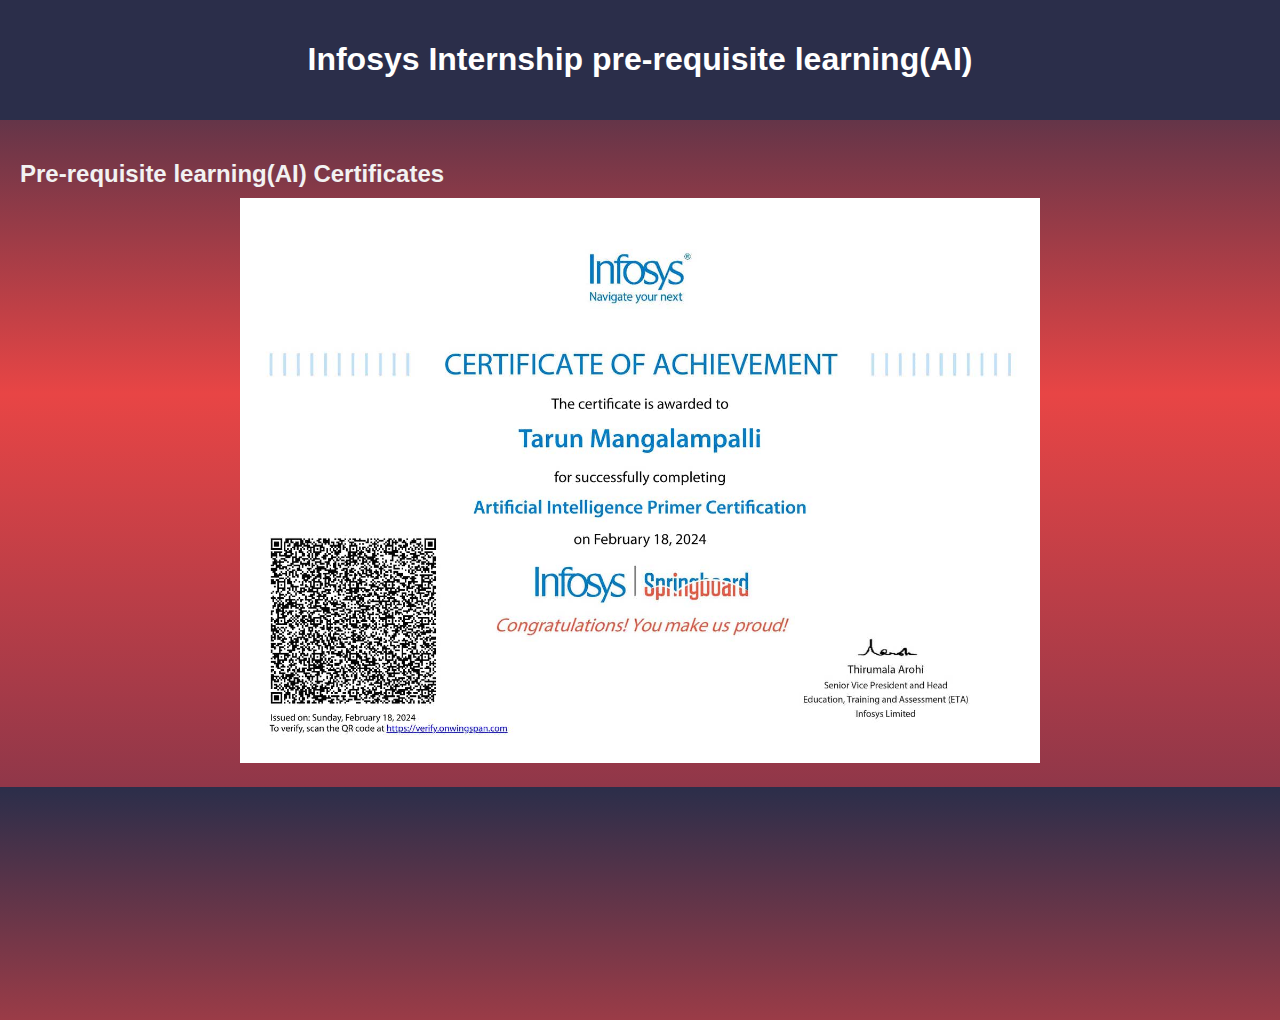
==== index.html @ 135b7790 "All Updated" ====
<!DOCTYPE html>
<html lang="en">
<head>
  <meta charset="UTF-8">
  <meta name="viewport" content="width=device-width, initial-scale=1.0">
  <title>Certificate Showcase</title>
  <link rel="stylesheet" href="styles.css">
</head>
<body>
  <header>
    <h1>Infosys Internship pre-requisite learning(AI)</h1>
    
  </header>
  <div class="confetti">
    <div class="confetti-piece"></div>
    <div class="confetti-piece"></div>
    <div class="confetti-piece"></div>
    <div class="confetti-piece"></div>
    <div class="confetti-piece"></div>
    <div class="confetti-piece"></div>
    <div class="confetti-piece"></div>
    <div class="confetti-piece"></div>
    <div class="confetti-piece"></div>
    <div class="confetti-piece"></div>
    <div class="confetti-piece"></div>
    <div class="confetti-piece"></div>
    <div class="confetti-piece"></div>
</div>
  <main>

    <section id="academic">
      <h2 id="pre">Pre-requisite learning(AI) Certificates</h2>
      <div class="slideshow-container">
        <div class="mySlides fade">
          <img src="/img/main.jpg" style="width:100%">
        </div>
        <div class="mySlides fade">
          <img src="/img/ai.jpg" style="width:100%">
        </div>
        <div class="mySlides fade"><img src="/img/cv.jpg" style="width:100%"></div>
        <div class="mySlides fade"><img src="/img/dl.jpg" style="width:100%"></div>
        <div class="mySlides fade"><img src="/img/ds.jpg" style="width:100%"></div>
        <div class="mySlides fade"><img src="/img/nlp.jpg" style="width:100%"></div>
        <div class="mySlides fade"><img src="/img/rpa.jpg" style="width:100%"></div>
        <div class="mySlides fade"><img src="/img/scrum.jpg" style="width:100%"></div>
        <div class="mySlides fade"><img src="/img/email.jpg" style="width:100%"></div>
        <div class="mySlides fade"><img src="/img/presentation.jpg" style="width:100%"></div>
        <div class="mySlides fade"><img src="/img/time.jpg" style="width:100%"></div>
        <!-- Add more academic certificates here -->
      </div>
    </section>
    <!-- Add more sections for other categories of certificates -->
  </main>

  <script src="script.js"></script>
</body>
</html>
---- styles.css ----
/* Add your CSS styles here */

body {
    font-family: Arial, sans-serif;
    background-color: #f4f4f4;
    margin: 0;
    padding: 0;
    background-image: linear-gradient(#2B2E4A,#E84545,#903749);
  }
  #pre{
    color:#f2f2f2;
  }
  header {
    text-align: center;
    padding: 20px 0;
    background-image: linear-gradient(#2B2E4A);
    color: #fff;
  }
  
  main {
    padding: 20px;
  }
  
  h2 {
    margin-bottom: 10px;
  }
  
  /* Slideshow styles */
  .slideshow-container {
    max-width: 800px;
    position: relative;
    margin: auto;
  }
  
  .mySlides {
    display: none;
    max-width: 100%;
  }
  
  .fade {
    animation-name: fade;
    animation-duration: 1.5s;
  }
  
  @keyframes fade {
    from {opacity: .4} 
    to {opacity: 1}
  }
  
  /* Controls for the slideshow */
  .prev, .next {
    cursor: pointer;
    position: absolute;
    top: 50%;
    width: auto;
    padding: 16px;
    margin-top: -22px;
    color: white;
    font-weight: bold;
    font-size: 20px;
    transition: 0.6s ease;
    border-radius: 0 3px 3px 0;
    user-select: none;
  }
  
  .next {
    right: 0;
    border-radius: 3px 0 0 3px;
  }
  
  .prev:hover, .next:hover {
    background-color: rgba(0, 0, 0, 0.8);
  }
  
  /* Caption text */
  .text {
    color: #f2f2f2;
    font-size: 15px;
    padding: 8px 12px;
    position: absolute;
    bottom: 8px;
    width: 100%;
    text-align: center;
  }
  
  /* Number text (1/3 etc) */
  .numbertext {
    color: #f2f2f2;
    font-size: 12px;
    padding: 8px 12px;
    position: absolute;
    top: 0;
  }
  
  /* The dots/bullets/indicators */
  .dot {
    cursor: pointer;
    height: 15px;
    width: 15px;
    margin: 0 2px;
    background-color: #bbb;
    border-radius: 50%;
    display: inline-block;
    transition: background-color 0.6s ease;
  }
  
  .active, .dot:hover {
    background-color: #717171;
  }
  .confetti {
    display: flex;
    justify-content: center;
    align-items: center;
    position: absolute;
    width: 100%;
    height: 100%;
    overflow: hidden;
    z-index: 1000;
}
.confetti-piece {
    position: absolute;
    width: 10px;
    height: 30px;
    background: #ffd300;
    top: 0;
    opacity: 0;
}
.confetti-piece:nth-child(1) {
    left: 7%;
    -webkit-transform: rotate(-40deg);
    -webkit-animation: makeItRain 1000ms infinite ease-out;
    -webkit-animation-delay: 182ms;
    -webkit-animation-duration: 1116ms;
}
.confetti-piece:nth-child(2) {
    left: 14%;
    -webkit-transform: rotate(4deg);
    -webkit-animation: makeItRain 1000ms infinite ease-out;
    -webkit-animation-delay: 161ms;
    -webkit-animation-duration: 1076ms;
}
.confetti-piece:nth-child(3) {
    left: 21%;
    -webkit-transform: rotate(-51deg);
    -webkit-animation: makeItRain 1000ms infinite ease-out;
    -webkit-animation-delay: 481ms;
    -webkit-animation-duration: 1103ms;
}
.confetti-piece:nth-child(4) {
    left: 28%;
    -webkit-transform: rotate(61deg);
    -webkit-animation: makeItRain 1000ms infinite ease-out;
    -webkit-animation-delay: 334ms;
    -webkit-animation-duration: 708ms;
}
.confetti-piece:nth-child(5) {
    left: 35%;
    -webkit-transform: rotate(-52deg);
    -webkit-animation: makeItRain 1000ms infinite ease-out;
    -webkit-animation-delay: 302ms;
    -webkit-animation-duration: 776ms;
}
.confetti-piece:nth-child(6) {
    left: 42%;
    -webkit-transform: rotate(38deg);
    -webkit-animation: makeItRain 1000ms infinite ease-out;
    -webkit-animation-delay: 180ms;
    -webkit-animation-duration: 1168ms;
}
.confetti-piece:nth-child(7) {
    left: 49%;
    -webkit-transform: rotate(11deg);
    -webkit-animation: makeItRain 1000ms infinite ease-out;
    -webkit-animation-delay: 395ms;
    -webkit-animation-duration: 1200ms;
}
.confetti-piece:nth-child(8) {
    left: 56%;
    -webkit-transform: rotate(49deg);
    -webkit-animation: makeItRain 1000ms infinite ease-out;
    -webkit-animation-delay: 14ms;
    -webkit-animation-duration: 887ms;
}
.confetti-piece:nth-child(9) {
    left: 63%;
    -webkit-transform: rotate(-72deg);
    -webkit-animation: makeItRain 1000ms infinite ease-out;
    -webkit-animation-delay: 149ms;
    -webkit-animation-duration: 805ms;
}
.confetti-piece:nth-child(10) {
    left: 70%;
    -webkit-transform: rotate(10deg);
    -webkit-animation: makeItRain 1000ms infinite ease-out;
    -webkit-animation-delay: 351ms;
    -webkit-animation-duration: 1059ms;
}
.confetti-piece:nth-child(11) {
    left: 77%;
    -webkit-transform: rotate(4deg);
    -webkit-animation: makeItRain 1000ms infinite ease-out;
    -webkit-animation-delay: 307ms;
    -webkit-animation-duration: 1132ms;
}
.confetti-piece:nth-child(12) {
    left: 84%;
    -webkit-transform: rotate(42deg);
    -webkit-animation: makeItRain 1000ms infinite ease-out;
    -webkit-animation-delay: 464ms;
    -webkit-animation-duration: 776ms;
}
.confetti-piece:nth-child(13) {
    left: 91%;
    -webkit-transform: rotate(-72deg);
    -webkit-animation: makeItRain 1000ms infinite ease-out;
    -webkit-animation-delay: 429ms;
    -webkit-animation-duration: 818ms;
}
.confetti-piece:nth-child(odd) {
    background: #7431e8;
}
.confetti-piece:nth-child(even) {
    z-index: 1;
}
.confetti-piece:nth-child(4n) {
    width: 5px;
    height: 12px;
    -webkit-animation-duration: 2000ms;
}
.confetti-piece:nth-child(3n) {
    width: 3px;
    height: 10px;
    -webkit-animation-duration: 2500ms;
    -webkit-animation-delay: 1000ms;
}
.confetti-piece:nth-child(4n-7) {
  background: red;
}
@-webkit-keyframes makeItRain {
    from {opacity: 0;}
    50% {opacity: 1;}
    to {-webkit-transform: translateY(350px);}
}
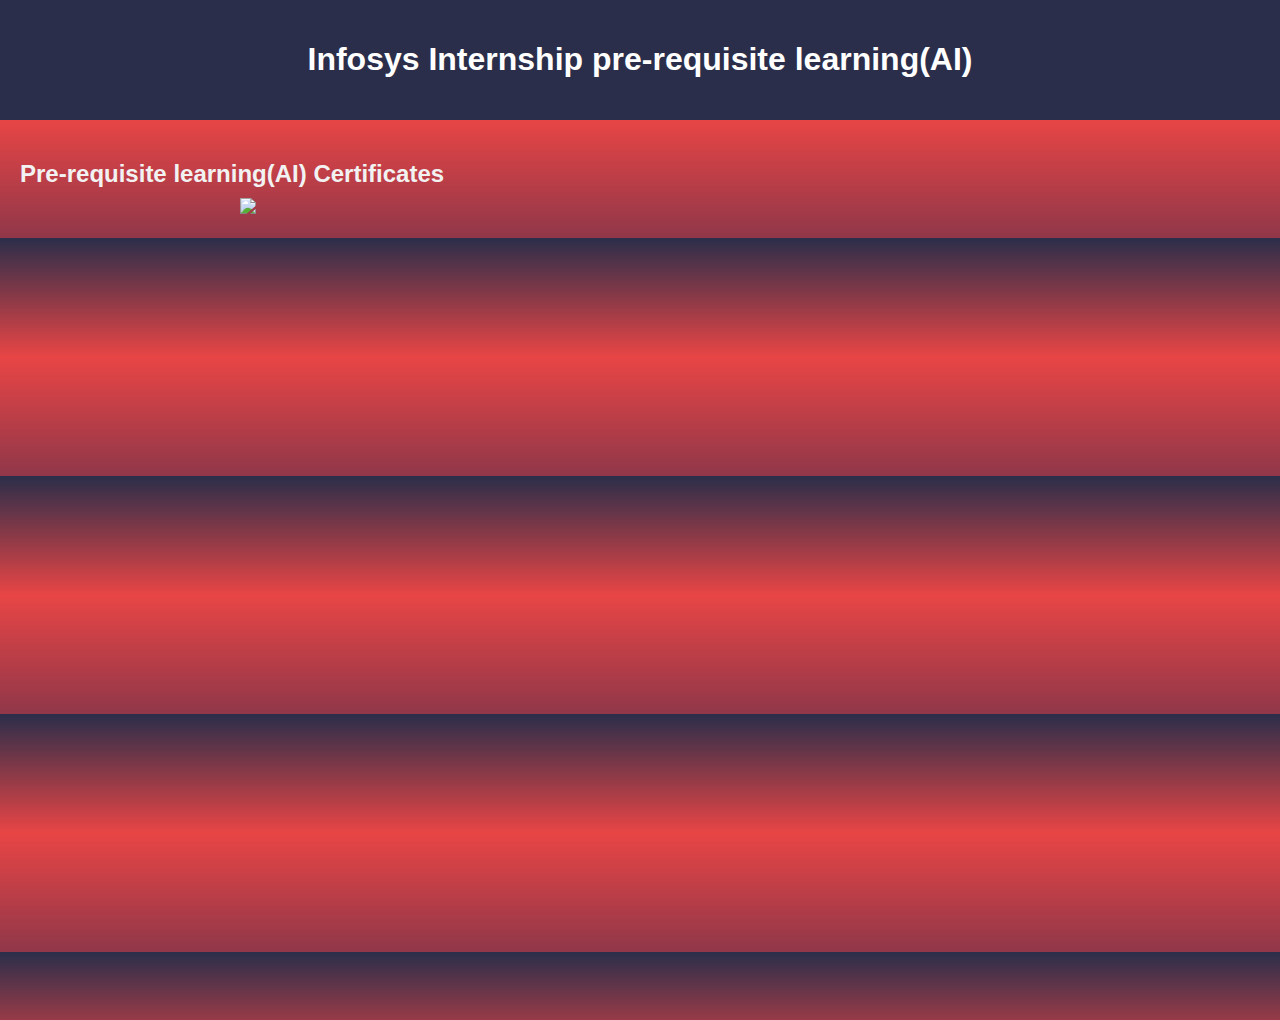
==== commit 34c0264a: "Issue resolved" ====
--- a/index.html
+++ b/index.html
@@ -32,20 +32,20 @@
       <h2 id="pre">Pre-requisite learning(AI) Certificates</h2>
       <div class="slideshow-container">
         <div class="mySlides fade">
-          <img src="/img/main.jpg" style="width:100%">
+          <img src="https://raw.githubusercontent.com/tarun261003/InfosysCerti/main/img/main.jpg" style="width:100%">
         </div>
         <div class="mySlides fade">
-          <img src="/img/ai.jpg" style="width:100%">
+          <img src="https://raw.githubusercontent.com/tarun261003/InfosysCerti/main/img/ai.jpg" style="width:100%">
         </div>
-        <div class="mySlides fade"><img src="/img/cv.jpg" style="width:100%"></div>
-        <div class="mySlides fade"><img src="/img/dl.jpg" style="width:100%"></div>
-        <div class="mySlides fade"><img src="/img/ds.jpg" style="width:100%"></div>
-        <div class="mySlides fade"><img src="/img/nlp.jpg" style="width:100%"></div>
-        <div class="mySlides fade"><img src="/img/rpa.jpg" style="width:100%"></div>
-        <div class="mySlides fade"><img src="/img/scrum.jpg" style="width:100%"></div>
-        <div class="mySlides fade"><img src="/img/email.jpg" style="width:100%"></div>
-        <div class="mySlides fade"><img src="/img/presentation.jpg" style="width:100%"></div>
-        <div class="mySlides fade"><img src="/img/time.jpg" style="width:100%"></div>
+        <div class="mySlides fade"><img src="https://raw.githubusercontent.com/tarun261003/InfosysCerti/main/img/cv.jpg" style="width:100%"></div>
+        <div class="mySlides fade"><img src="https://raw.githubusercontent.com/tarun261003/InfosysCerti/main/img/dl.jpg" style="width:100%"></div>
+        <div class="mySlides fade"><img src="https://raw.githubusercontent.com/tarun261003/InfosysCerti/main/img/ds.jpg" style="width:100%"></div>
+        <div class="mySlides fade"><img src="https://raw.githubusercontent.com/tarun261003/InfosysCerti/main/img/nlp.jpg" style="width:100%"></div>
+        <div class="mySlides fade"><img src="https://raw.githubusercontent.com/tarun261003/InfosysCerti/main/img/rpa.jpg" style="width:100%"></div>
+        <div class="mySlides fade"><img src="https://raw.githubusercontent.com/tarun261003/InfosysCerti/main/img/scrum.jpg" style="width:100%"></div>
+        <div class="mySlides fade"><img src="https://raw.githubusercontent.com/tarun261003/InfosysCerti/main/img/email.jpg" style="width:100%"></div>
+        <div class="mySlides fade"><img src="https://raw.githubusercontent.com/tarun261003/InfosysCerti/main/img/presentation.jpg" style="width:100%"></div>
+        <div class="mySlides fade"><img src="https://raw.githubusercontent.com/tarun261003/InfosysCerti/main/img/time.jpg" style="width:100%"></div>
         <!-- Add more academic certificates here -->
       </div>
     </section>
--- a/styles.css
+++ b/styles.css
@@ -6,6 +6,7 @@
     margin: 0;
     padding: 0;
     background-image: linear-gradient(#2B2E4A,#E84545,#903749);
+    background-repeat:inherit;
   }
   #pre{
     color:#f2f2f2;
